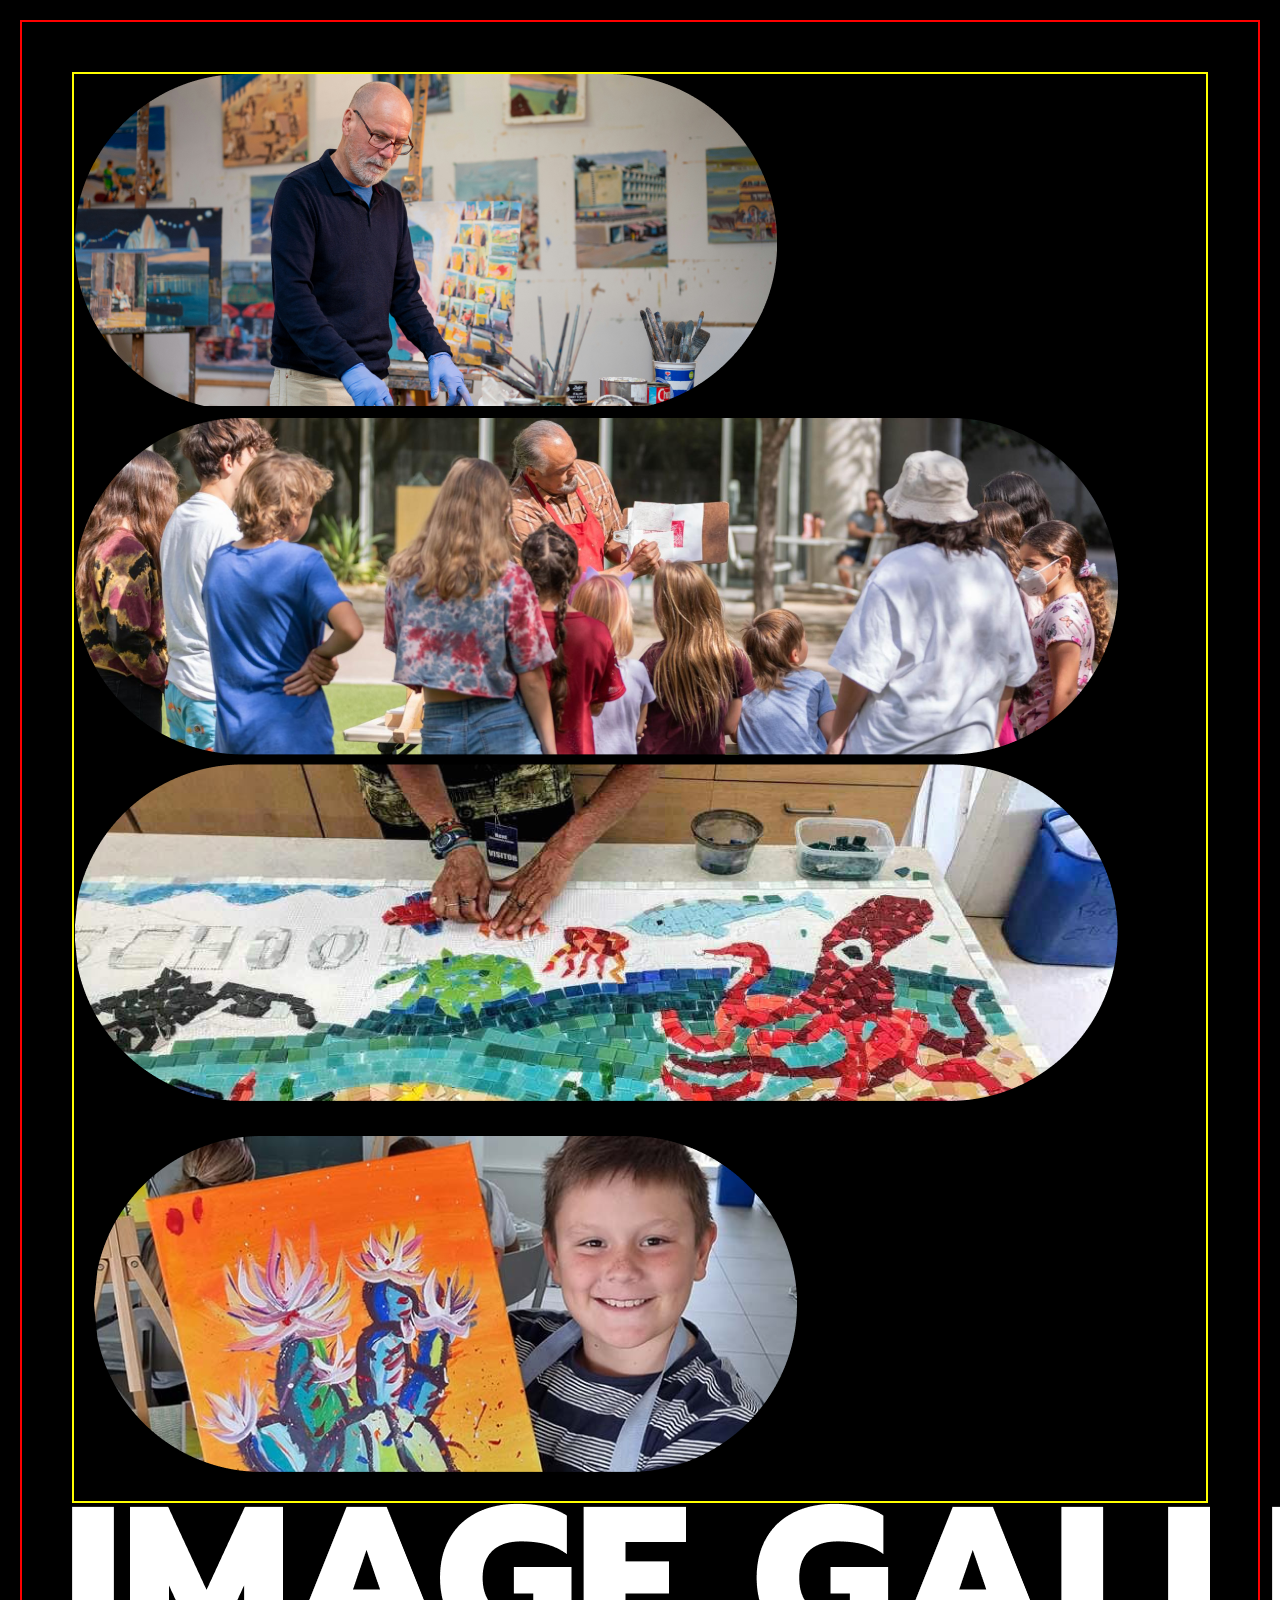
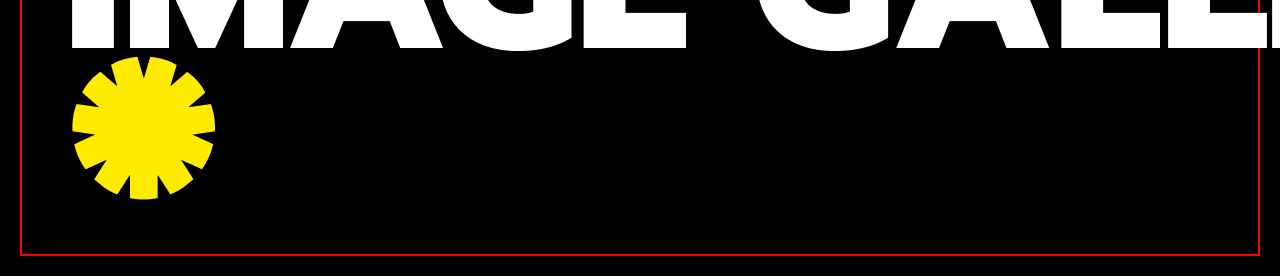
==== gallery.html @ 6a957733 "added gallery" ====
<!DOCTYPE html>
<html lang="en">
<head>
    <meta charset="UTF-8">
    <meta name="viewport" content="width=device-width, initial-scale=1.0">
    <link rel="preconnect" href="https://fonts.googleapis.com">
    <link rel="preconnect" href="https://fonts.gstatic.com" crossorigin>
    <link href="https://fonts.googleapis.com/css2?family=Poppins:ital,wght@0,100;0,200;0,300;0,400;0,500;0,600;0,700;0,800;0,900;1,100;1,200;1,300;1,400;1,500;1,600;1,700;1,800;1,900&family=Prompt:ital,wght@0,100;0,200;0,300;0,400;0,500;0,600;0,700;0,800;0,900;1,100;1,200;1,300;1,400;1,500;1,600;1,700;1,800;1,900&display=swap" rel="stylesheet">
    <title>Gallery</title>
    <link rel="stylesheet" href="style-gallery.css">
</head>
<body>
    <main class="gallery-container">
        <div class="img-container">
            <div class="top-imgs">
                <img src="img/img-top-left.png">
                <img src="img/img-top-right.png">
            </div>
            <div class="bottom-imgs">
                <img src="img/img-bottom-left.png">
                <img src="img/img-bottom-right.png">
            </div>
        </div>
        <div class="bottom-txt">
            <img src="img/IMAGE GALLERY TXT.png">
            <img src="img/img-gallery-vector-bottom-left.png">
        </div>

    </main>
</body>
</html>
---- style-gallery.css ----
*{
    margin: 0;
    padding: 0;
}
body{
    background-color: black;
}
.gallery-container{
    border: 2px solid red;
    padding: 50px;
    margin: 20px;
}
.img-container{
    border: 2px solid yellow;
}
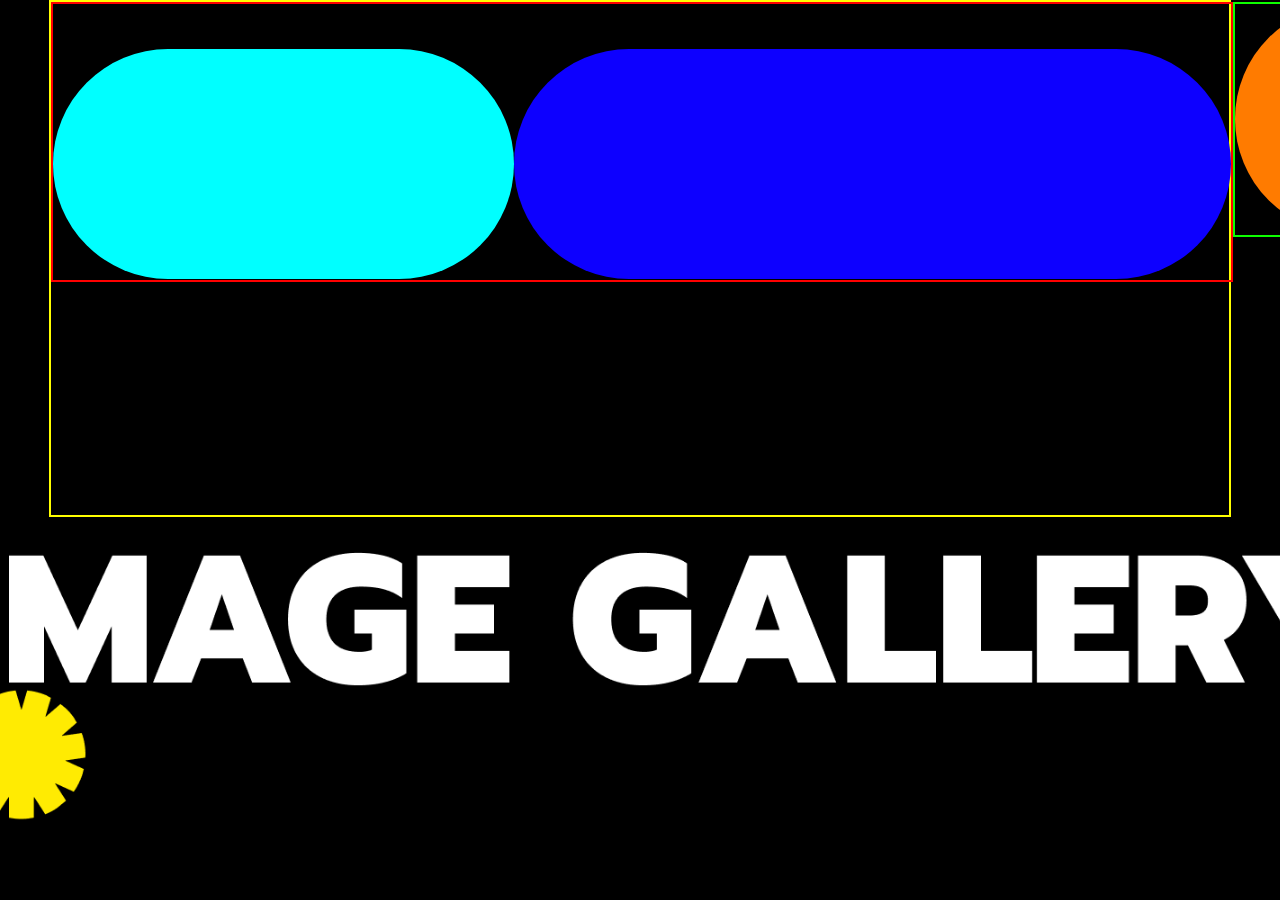
==== commit 6a21d395: "image gallery fixup css" ====
--- a/gallery.html
+++ b/gallery.html
@@ -12,14 +12,18 @@
 <body>
     <main class="gallery-container">
         <div class="img-container">
-            <div class="top-imgs">
-                <img src="img/img-top-left.png">
-                <img src="img/img-top-right.png">
+            <div class="top">
+                <div class="img1"></div>
+                <div class="img2"></div> 
+
             </div>
-            <div class="bottom-imgs">
-                <img src="img/img-bottom-left.png">
-                <img src="img/img-bottom-right.png">
+
+            <div class="bot">
+                <div class="img3"></div>
+                <div class="img4"></div> 
             </div>
+
+
         </div>
         <div class="bottom-txt">
             <img src="img/IMAGE GALLERY TXT.png">
--- a/style-gallery.css
+++ b/style-gallery.css
@@ -2,14 +2,145 @@
     margin: 0;
     padding: 0;
 }
-body{
+body{       
     background-color: black;
 }
 .gallery-container{
-    border: 2px solid red;
-    padding: 50px;
-    margin: 20px;
+    /* border: 2px solid red; */
+    padding: 0;
+    margin: 0;
+    align-items: center;
+    display: flex;
+    flex-direction: column;
+    width: 100%;
+    height: 720px;
 }
 .img-container{
     border: 2px solid yellow;
+    width: 92%;
+    height: 600px;
+    display: flex;
+    align-items: center;
+    flex-wrap: wrap;
+    flex-direction: column;
+}
+.img-container .top {
+    padding-top: 45px;
+    width: 100%;
+    height: 45%;
+    align-items: center;
+
+}
+.top {
+    border: 2px solid rgb(255, 0, 0);
+    width: 100%;
+    display: flex;
+}
+
+.img-container .top .img1{
+    flex: 1 1 45%;
+    background-color: aqua;
+    height: 230px;
+    border-radius: 200px;
+    width: 150px;
+}
+.img-container .top .img2{
+    flex: 1 1 70%;
+    background-color: rgb(13, 0, 255);
+    height: 230px;
+    border-radius: 200px;
+    width: 150px;
+}
+.img-container .bot {
+    border: 2px solid rgb(13, 255, 0);
+    width: 100%;
+
+    height: 45%;
+    display: flex;
+    flex-direction: row;
+    align-items: center;
+}
+
+.bot {
+    border: 2px solid rgb(0, 229, 255);
+    width: 100%;
+    display: flex;
+}
+
+.img-container .bot .img3{
+    flex: 1 1 70%;
+    background-color: rgb(255, 123, 0);
+    height: 230px;
+    border-radius: 200px;
+    width: 150px;
+}
+.img-container .bot .img4{
+    flex: 1 1 45%;
+    background-color: rgb(255, 0, 153);
+    height: 230px;
+    border-radius: 200px;
+    width: 150px;
+}
+/* .img1{
+    width: 150px;
+    height: 150px;
+    background-color: aqua;
+    margin: 10px;
+}
+.img2{
+    width: 150px;
+    height: 150px;
+    background-color: aqua;
+    margin: 10px;
+} */
+
+
+
+
+
+
+
+
+
+
+
+
+
+
+
+/* .img-container .img1 {
+    flex: 1 1 100%;
+    width: 70%;
+}
+
+.img1{
+    background-color: chartreuse;
+    width: 100%;
+    height: 150px;
+    margin: 10px;
+}
+.img2{
+    background-color: rgb(200, 255, 0);
+    width: 70%px;
+    height: 150px;
+    margin: 10px;
+}
+.img3{
+    background-color: rgb(0, 255, 242);
+    width: 80%px;
+    height: 150px;
+    margin: 10px;
+}
+.img4{
+    background-color: rgb(111, 0, 255);
+    width: 30%px;
+    height: 150px;
+    margin: 10px;
+} */
+
+.bottom-txt{
+    scale: 90%;
+    margin-left: 50px;
+    padding-top: 20px;
+    padding-bottom: 20px;
 }